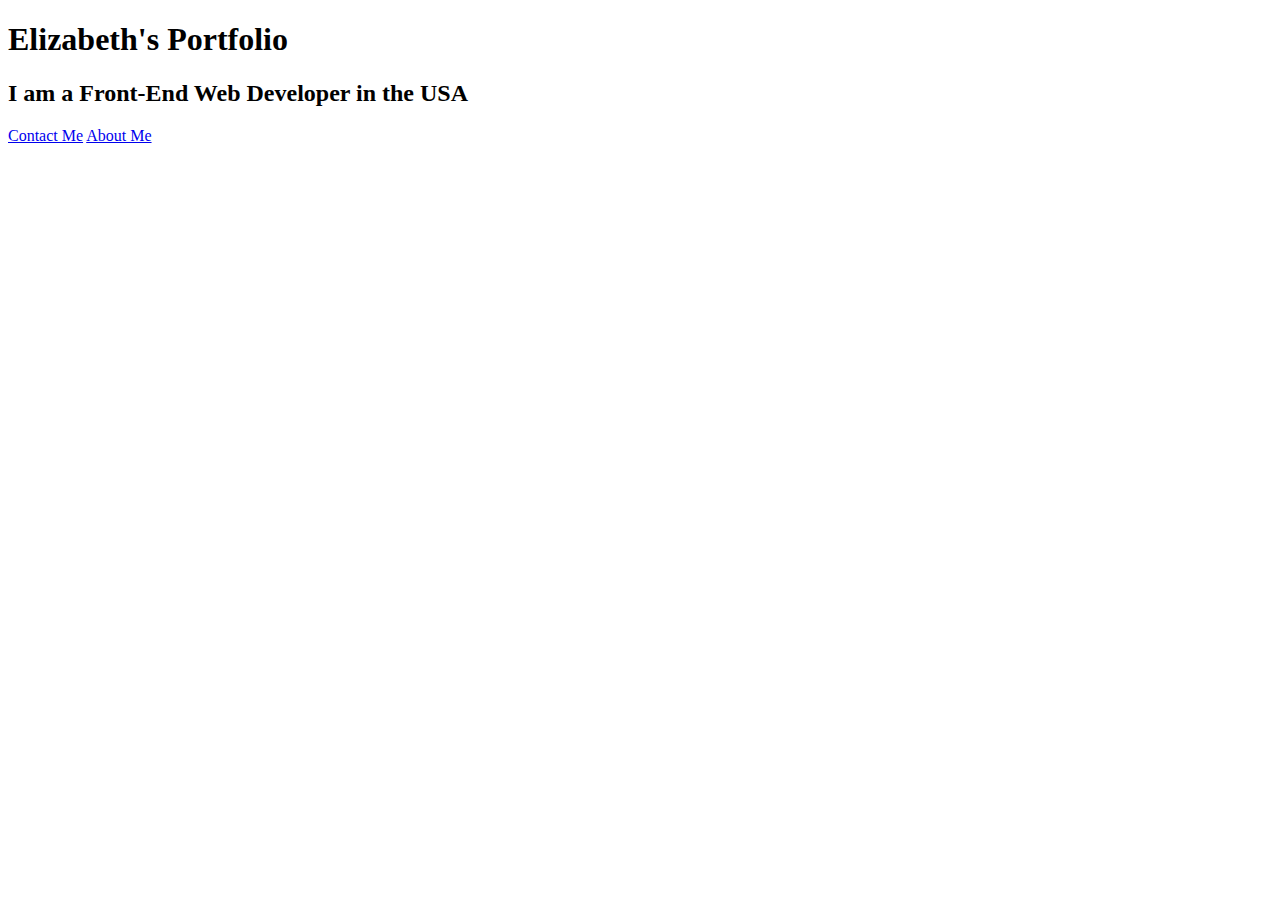
==== index.html @ 46b1c1d0 "Created rough draft of home and about me page. Added email link, and links to pages." ====
<!DOCTYPE html>
<html lang="en">
<head>
  <meta charset="UTF-8">
  <meta name="viewport" content="width=device-width, initial-scale=1.0">
  <script src="stylesheet" href="src/style.css"></script>
  <title>Document</title>
</head>
<body>
  <h1>Elizabeth's Portfolio</h1>
  <h2>I am a Front-End Web Developer in the USA</h2>
  <a href="aboutme.html#contact">Contact Me</a>
  <a href="aboutme.html">About Me</a>

  
  <!-- update footer -->
  <!-- update title -->
  
</body>
</html>
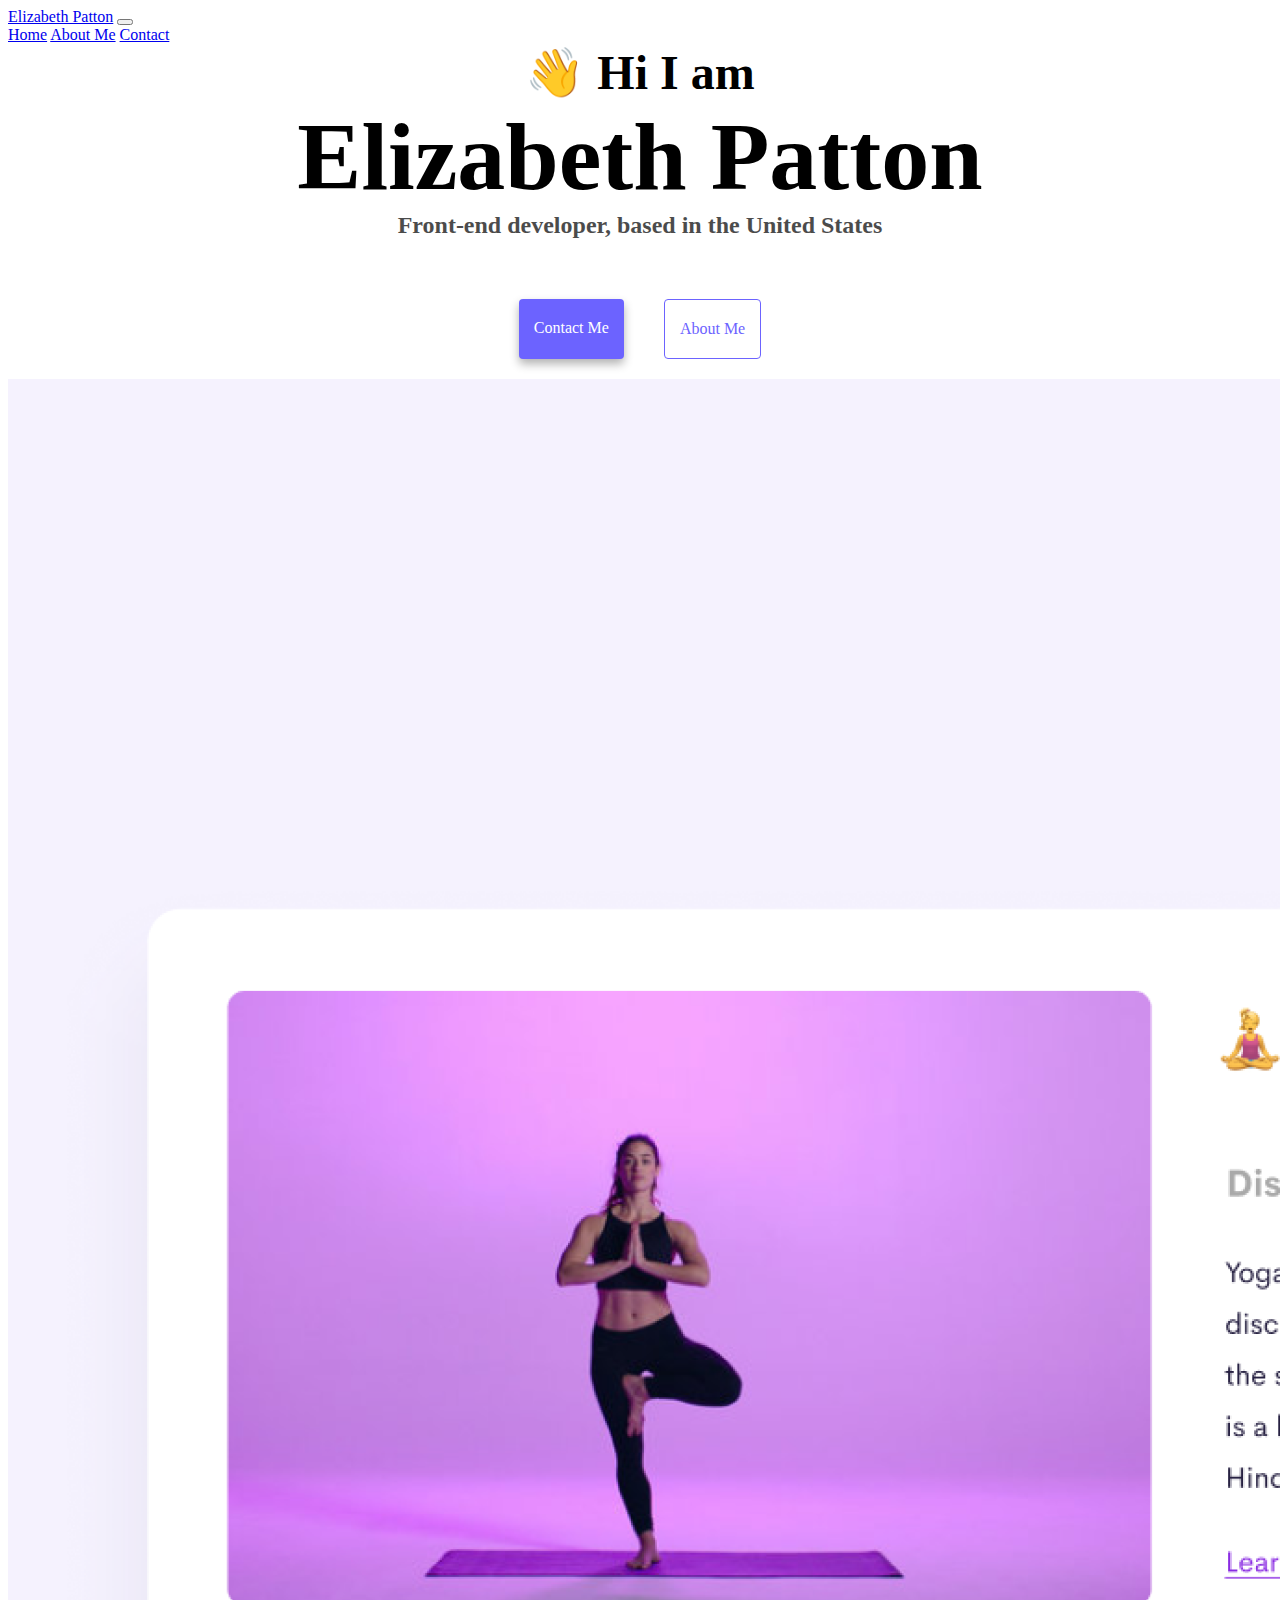
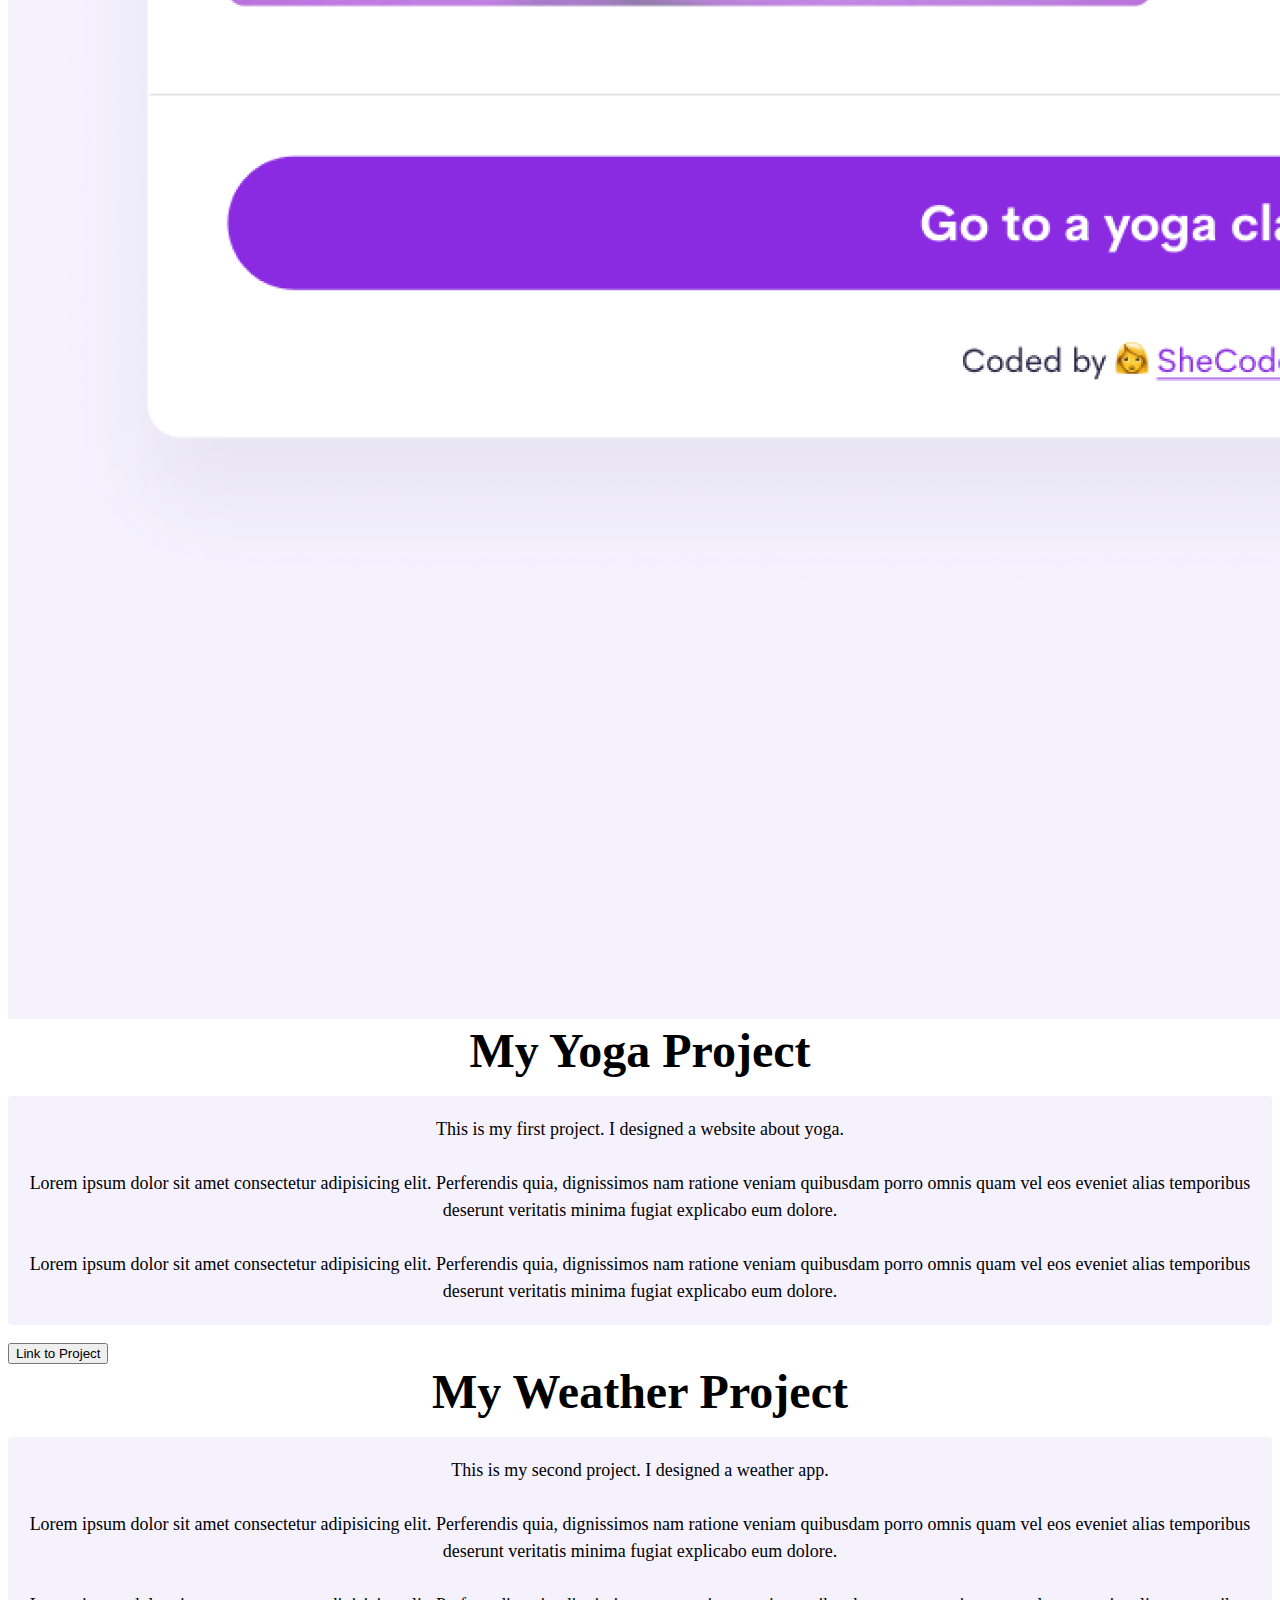
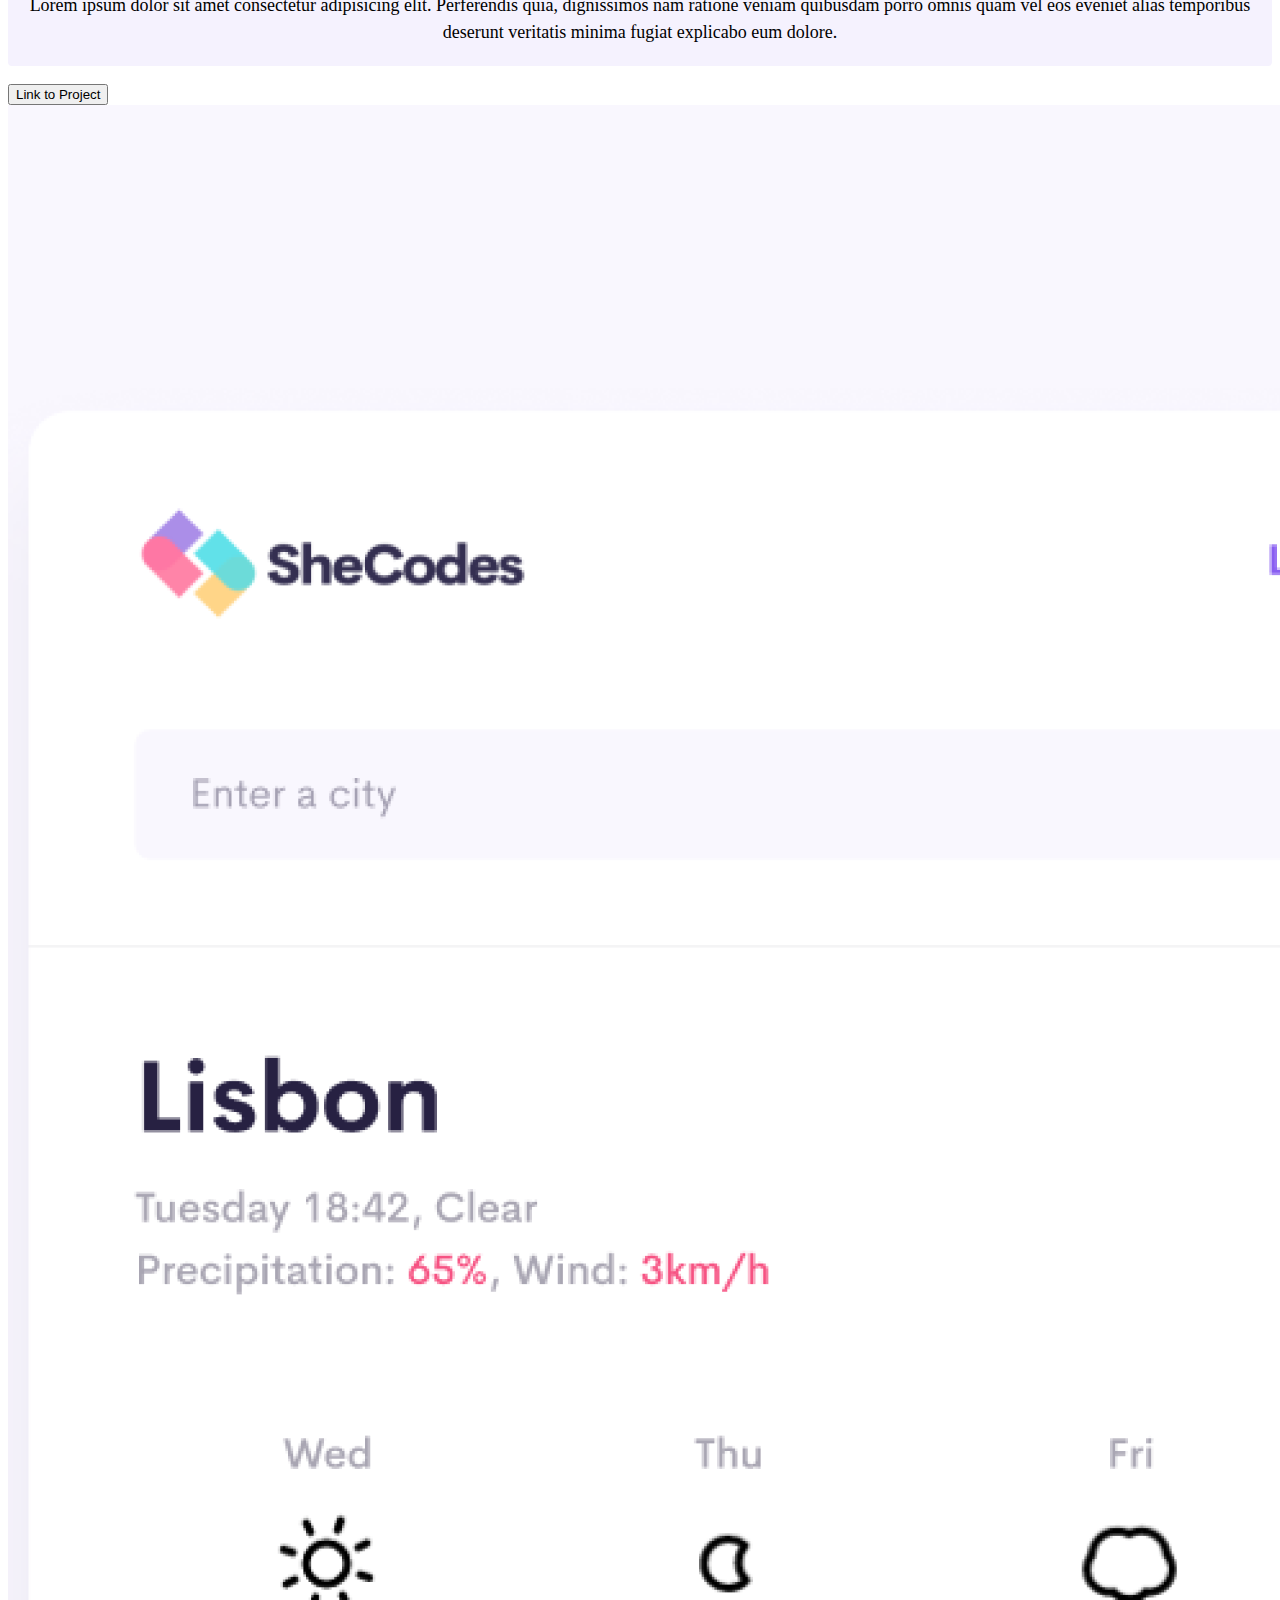
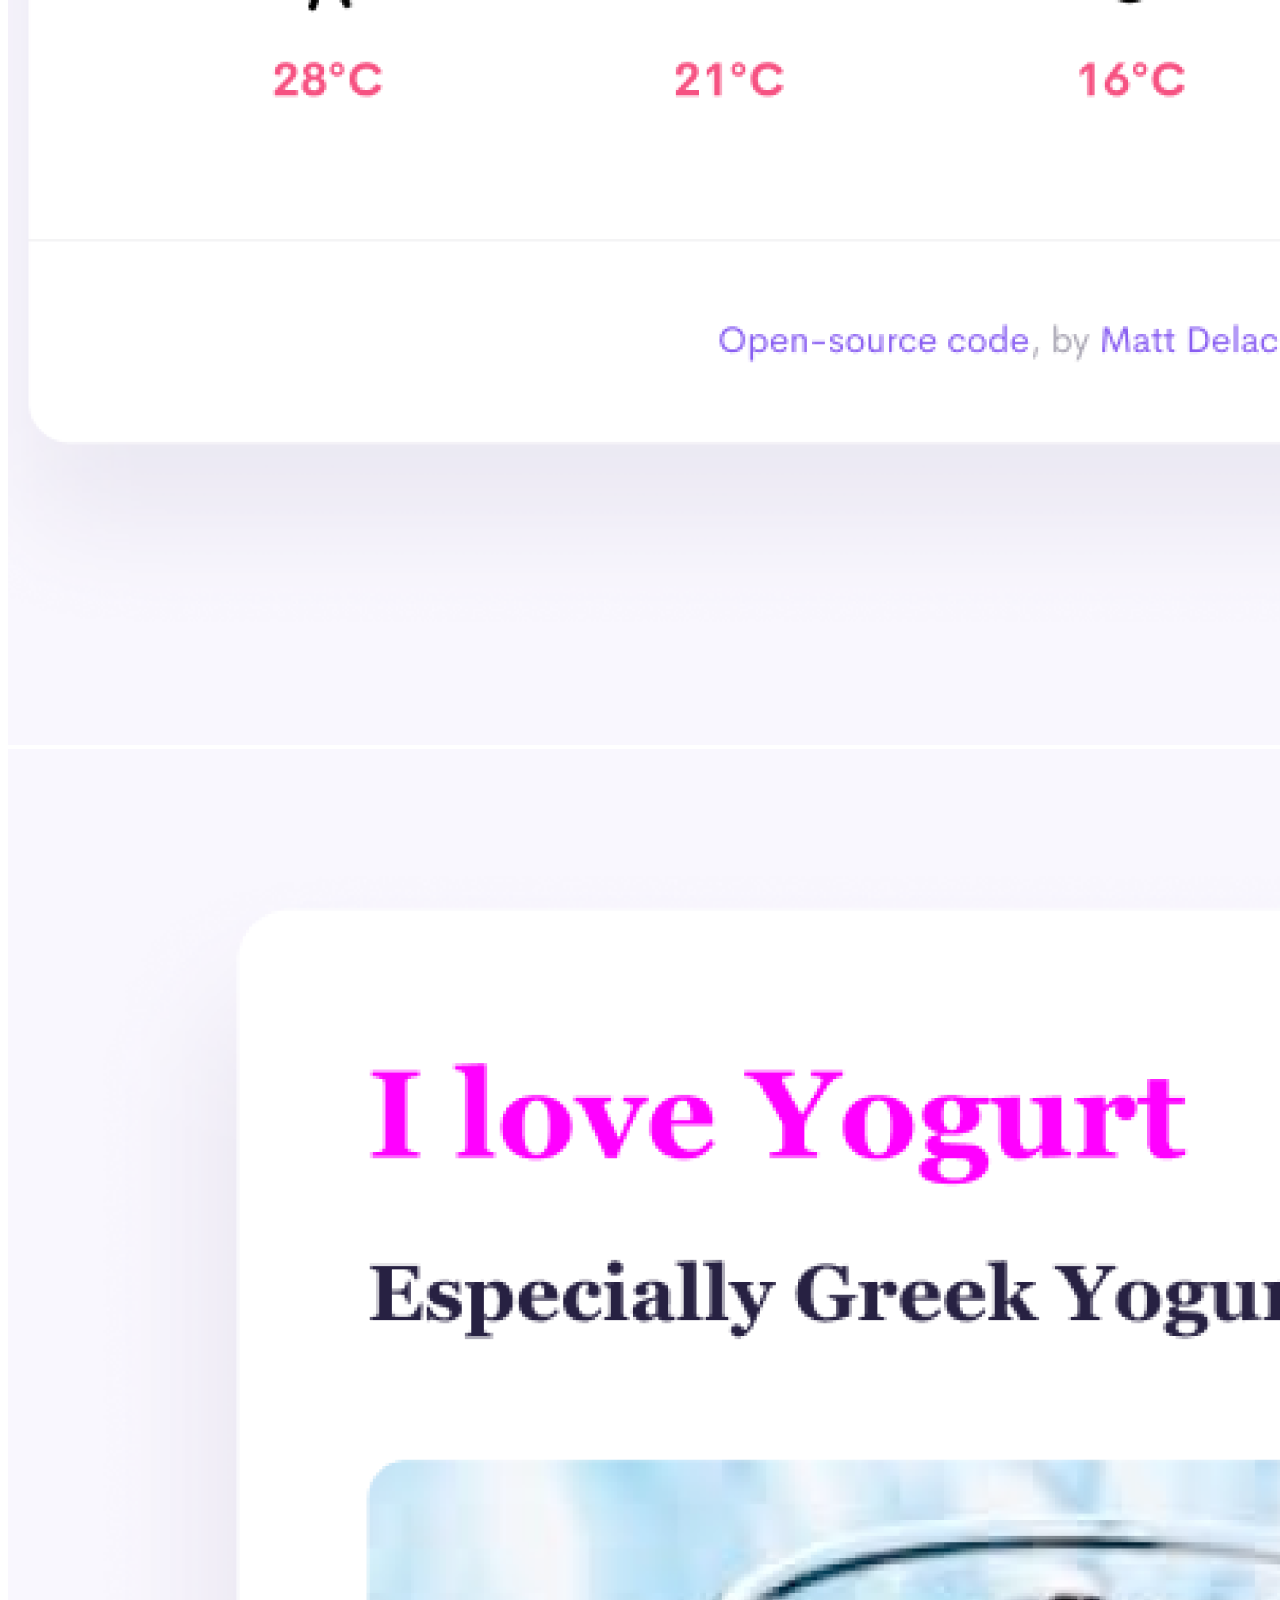
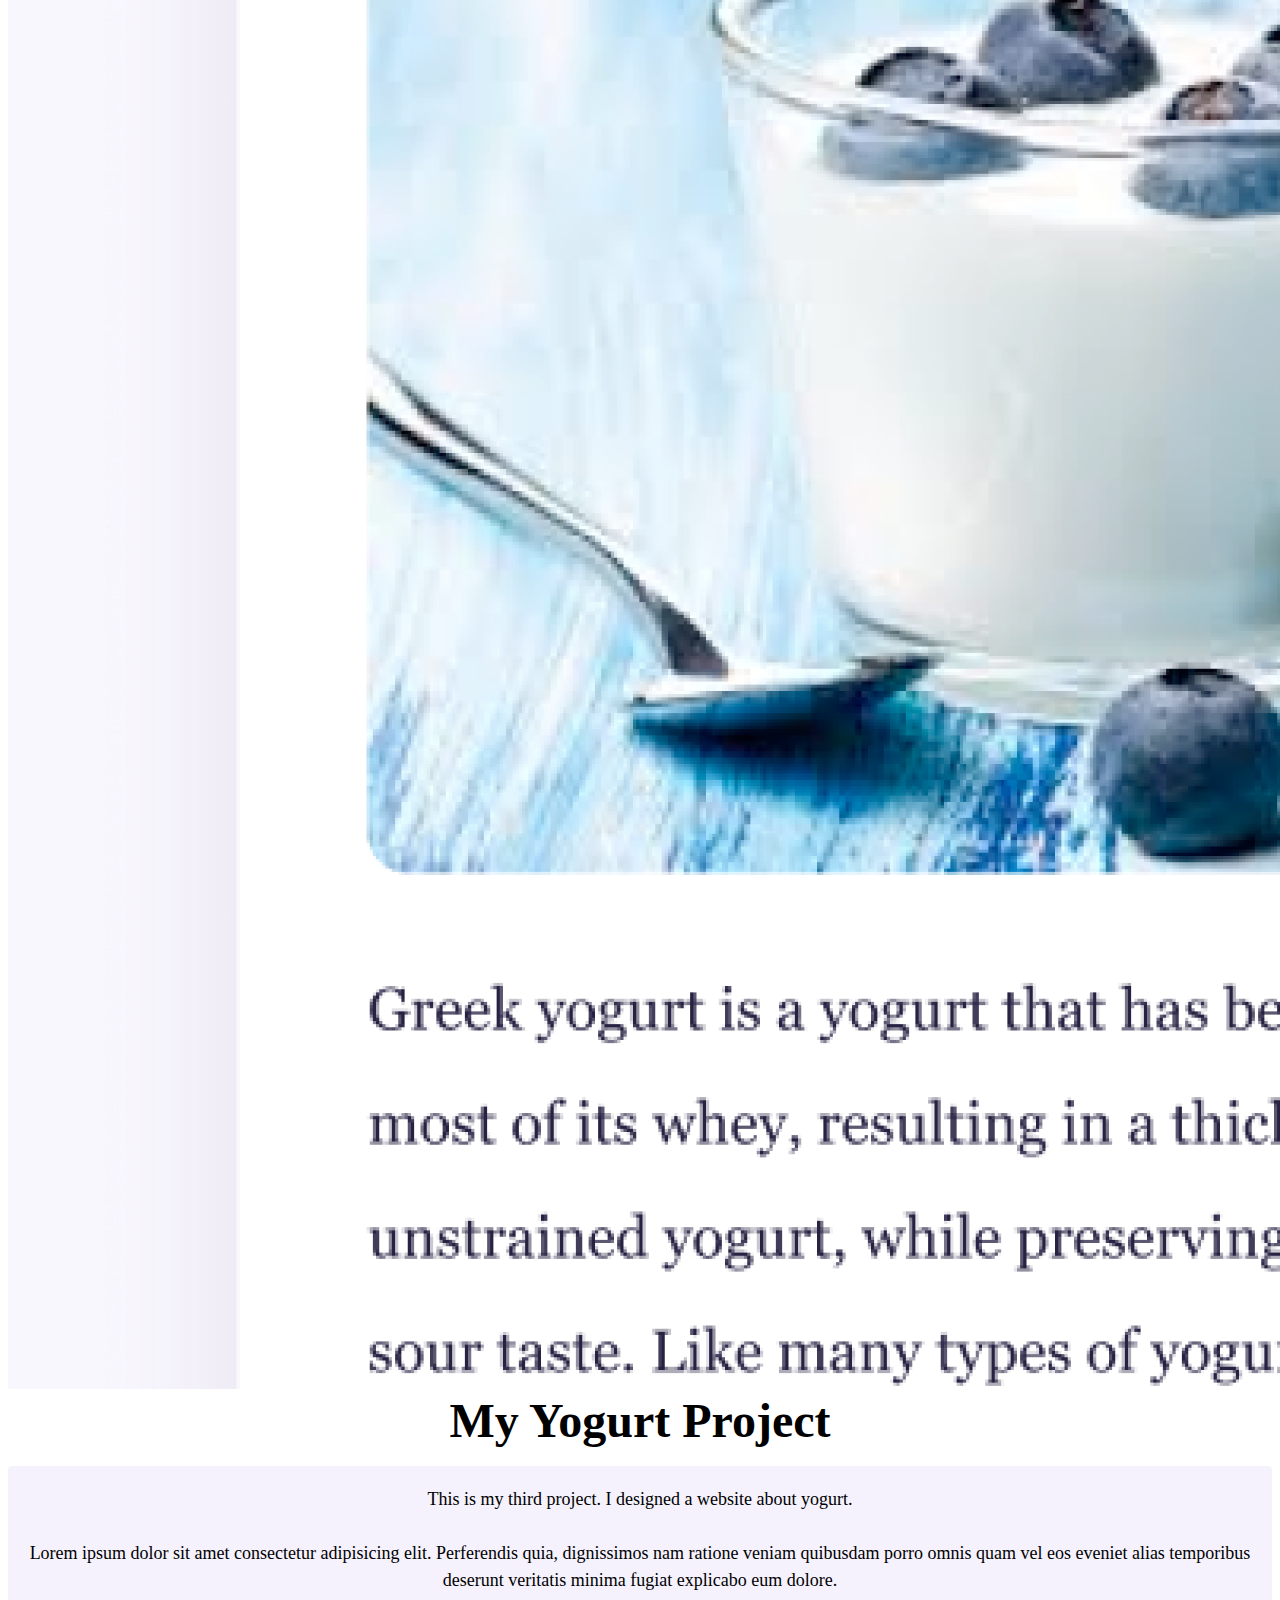
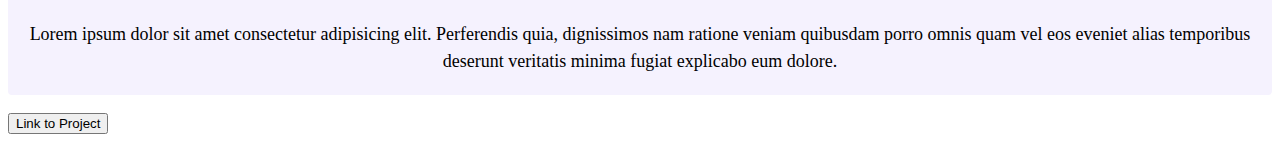
==== commit 7d1a429d: "Put together about page and home page, added links to different pages, added navigation bar" ====
--- a/index.html
+++ b/index.html
@@ -3,16 +3,106 @@
 <head>
   <meta charset="UTF-8">
   <meta name="viewport" content="width=device-width, initial-scale=1.0">
-  <script src="stylesheet" href="src/style.css"></script>
-  <title>Document</title>
-</head>
-<body>
-  <h1>Elizabeth's Portfolio</h1>
-  <h2>I am a Front-End Web Developer in the USA</h2>
-  <a href="aboutme.html#contact">Contact Me</a>
-  <a href="aboutme.html">About Me</a>
+    <title>Elizabeth's Portfolio</title>
+    <link rel="stylesheet" href="src/style.css" />
+    <link href="https://cdn.jsdelivr.net/npm/bootstrap@5.3.2/dist/css/bootstrap.min.css" rel="stylesheet"
+      integrity="sha384-T3c6CoIi6uLrA9TneNEoa7RxnatzjcDSCmG1MXxSR1GAsXEV/Dwwykc2MPK8M2HN" crossorigin="anonymous" />
+  </head>
+  
+  <body>
+    <nav class="navbar navbar-expand-lg bg-body-tertiary fixed-top">
+      <div class="container-fluid">
+        <a class="navbar-brand" href="#">Elizabeth Patton</a>
+        <button class="navbar-toggler" type="button" data-bs-toggle="collapse" data-bs-target="#navbarNavAltMarkup"
+          aria-controls="navbarNavAltMarkup" aria-expanded="false" aria-label="Toggle navigation">
+          <span class="navbar-toggler-icon"></span>
+        </button>
+        <div class="collapse navbar-collapse" id="navbarNavAltMarkup">
+          <div class="navbar-nav">
+            <a class="nav-link active" aria-current="page" href="#">Home</a>
+            <a class="nav-link" href="about.html">About Me</a>
+            <a class="nav-link" href="about.html#contact">Contact</a>
+          </div>
+        </div>
+      </div>
+    </nav>
+    
+  <div class="mt-5 p-5">
+    <h2 class="displaay-3"><strong>👋 Hi I am</strong></h2>
+    <h1 class="display-1"><strong>Elizabeth Patton</strong></h1>
+    <h3 class="display-6">Front-end developer, based in the United States</h3>
+    <div class="navigation-links d-flex justify-content-center">
+      <a href="about.html#contact" class="contact-link">Contact me</a>
+      <a href="about.html" class="about-link">About me</a>
+    </div>
+  </div>
 
+    <div class="container">
+      <div class="row d-flex justify-content-center">
+        <div class="col-sm-5 mb-5 me-3 rounded shadow-sm p-2 border-2">
+          <img src="images/yogaimage.png" class="img-fluid" />
+        </div>
+        <div class="col-sm-5 mb-5 ms-3 rounded shadow-sm p-2 border-2 text-center">
+          <h2>My Yoga Project</h2>
+          <p>This is my first project. I designed a website about yoga.
+            <br />
+            <br />
+            Lorem ipsum dolor sit amet consectetur adipisicing elit. Perferendis quia, dignissimos nam ratione veniam quibusdam
+            porro omnis quam vel eos eveniet alias temporibus deserunt veritatis minima fugiat explicabo eum dolore.
+            <br />
+            <br />
+            Lorem ipsum dolor sit amet consectetur adipisicing elit. Perferendis quia, dignissimos nam ratione veniam quibusdam
+            porro omnis quam vel eos eveniet alias temporibus deserunt veritatis minima fugiat explicabo eum dolore.
+          </p>
+          <button class="btn btn-primary" href="">Link to Project</button>
+        </div>
+      </div>
+      <div class="row d-flex justify-content-center">
+        <div class="col-sm-5 mb-5 me-3 rounded shadow-sm p-2 border-2 text-center">
+          <h2>My Weather Project</h2>
+          <p>This is my second project. I designed a weather app.
+            <br />
+            <br />
+            Lorem ipsum dolor sit amet consectetur adipisicing elit. Perferendis quia, dignissimos nam ratione veniam quibusdam
+            porro omnis quam vel eos eveniet alias temporibus deserunt veritatis minima fugiat explicabo eum dolore.
+            <br />
+            <br />
+            Lorem ipsum dolor sit amet consectetur adipisicing elit. Perferendis quia, dignissimos nam ratione veniam quibusdam
+            porro omnis quam vel eos eveniet alias temporibus deserunt veritatis minima fugiat explicabo eum dolore.
+          </p>
+          <button class="btn btn-primary" href="">Link to Project</button>
+        </div>
+        <div class="col-sm-5 mb-5 ms-3 rounded shadow-sm p-2 border-2">
+          <img src="images/weatherimage.png" class="img-fluid" />
+        </div>
+        
+      </div>
+      <div class="row d-flex justify-content-center">
+        <div class="col-sm-5 mb-4 me-3 rounded shadow-sm p-2 border-2">
+          <img src="images/yogurtimage.png" class="img-fluid" />
+        </div>
+        <div class="col-sm-5 mb-3 ms-3 rounded shadow-sm p-2 border-2 text-center">
+          <h2>My Yogurt Project</h2>
+          <p>This is my third project. I designed a website about yogurt.
+            <br />
+            <br />
+            Lorem ipsum dolor sit amet consectetur adipisicing elit. Perferendis quia, dignissimos nam ratione veniam quibusdam
+            porro omnis quam vel eos eveniet alias temporibus deserunt veritatis minima fugiat explicabo eum dolore.
+            <br />
+            <br />
+            Lorem ipsum dolor sit amet consectetur adipisicing elit. Perferendis quia, dignissimos nam ratione veniam quibusdam
+            porro omnis quam vel eos eveniet alias temporibus deserunt veritatis minima fugiat explicabo eum dolore.
+          </p>
+          <button class="btn btn-primary" href="">Link to Project</button>
+        </div>
+      </div>
+    </div>
   
+    <script src="https://cdn.jsdelivr.net/npm/bootstrap@5.3.2/dist/js/bootstrap.bundle.min.js"
+      integrity="sha384-C6RzsynM9kWDrMNeT87bh95OGNyZPhcTNXj1NW7RuBCsyN/o0jlpcV8Qyq46cDfL"
+      crossorigin="anonymous"></script>
+
+
   <!-- update footer -->
   <!-- update title -->
   
--- a/src/style.css
+++ b/src/style.css
@@ -0,0 +1,92 @@
+:root {
+  --primary-color: #6c63ff;
+  --secondary-color: #f5f2fe;
+  --box-shadow: 0 5px 10px rgba(0, 0, 0, 0.3);
+}
+
+/* body {
+  margin: 60px auto;
+  max-width: 800px;
+} */
+
+
+h1,
+h2,
+h3 {
+  text-align: center;
+  margin: 0;
+}
+
+h1 {
+  font-size: 96px;
+}
+
+h2 {
+  font-size: 48px;
+}
+
+h3 {
+  font-size: 24px;
+  opacity: 0.7;
+}
+
+p {
+  background: var(--secondary-color);
+  padding: 20px;
+  border-radius: 4px;
+  font-size: 18px;
+  line-height: 1.5;
+  text-align: center;
+}
+
+.navigation-links {
+  display: flex;
+  margin-top: 40px;
+  justify-content: center;
+}
+
+.navigation-links a {
+  margin: 20px;
+  border-radius: 4px;
+  padding: 20px 15px;
+  text-decoration: none;
+  text-transform: capitalize;
+}
+
+.contact-link {
+  background: var(--primary-color);
+  box-shadow: var(--box-shadow);
+  color: white;
+}
+
+.about-link {
+  color: var(--primary-color);
+  border: 1px solid var(--primary-color);
+}
+
+.homepage-link {
+  color: var(--primary-color);
+  text-align: center;
+  display: block;
+}
+
+.about-paragraphs {
+  display: flex;
+  margin: 30px 0;
+}
+
+.about-paragraphs p {
+  margin: 10px;
+}
+
+.email-link {
+  display: flex;
+  justify-content: center;
+  color: var(--primary-color);
+  font-size: 28px;
+  text-decoration: none;
+}
+
+.email-link:hover {
+  text-decoration: underline;
+}
